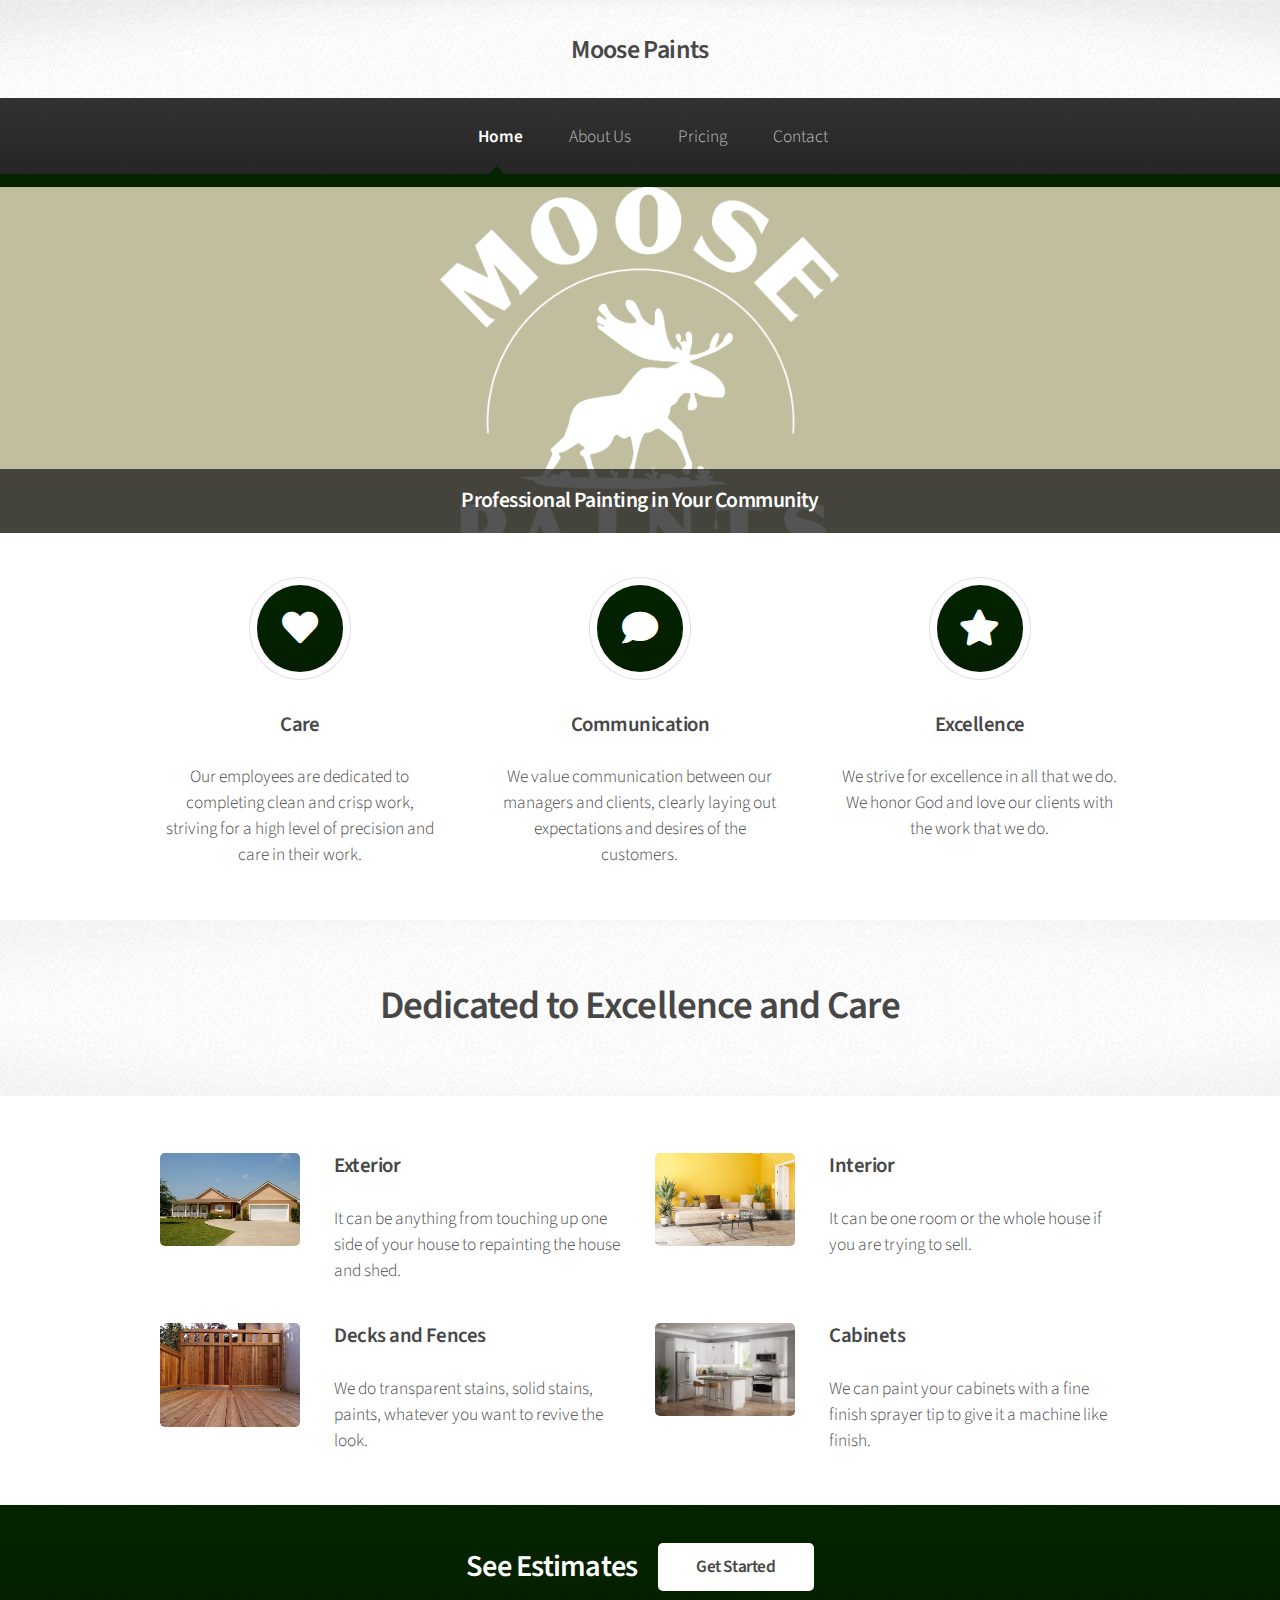
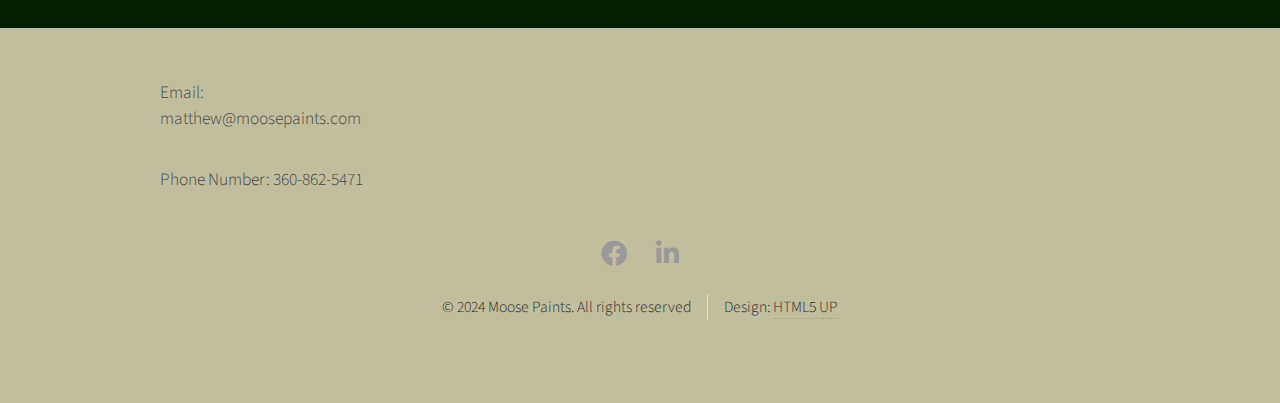
==== index.html @ 98cf175b "Add files via upload" ====
<!DOCTYPE HTML>
<!--
	Arcana by HTML5 UP
	html5up.net | @ajlkn
	Free for personal and commercial use under the CCA 3.0 license (html5up.net/license)
-->
<html>
	<head>
		<title>Moose Paints</title>
		<meta charset="utf-8" />
		<meta name="viewport" content="width=device-width, initial-scale=1, user-scalable=no" />
		<link rel="stylesheet" href="assets/css/main.css" />
	</head>
	<body class="is-preload">
		<div id="page-wrapper">

			<!-- Header -->
				<div id="header">

					<!-- Logo -->
						<h1><a href="index.html" id="logo">Moose Paints</a></h1>

					<!-- Nav -->
						<nav id="nav">
							<ul>
								<li class="current"><a href="index.html">Home</a></li>
								<li><a href="About%20Us.html">About Us</a></li>
								<li>
                                    <a href="Pricing.html">Pricing</a>
                                    <ul>
                                        <li><a href="Exterior.html">Exterior</a></li>
                                        <li><a href="Interior.html">Interior</a></li>
                                        <li><a href="Decks%20and%20Fences.html">Decks and Fences</a></li>
                                        <li><a href="Pressure%20Washing.html">Pressure Washing</a></li>
                                    </ul>
                                </li>
                                <li><a href="Contact.html">Contact</a></li>
							</ul>
						</nav>

				</div>

			<!-- Banner -->
				<section id="banner">
					<header>
						<h2>Professional Painting in Your Community</h2>
					</header>
				</section>

			<!-- Highlights -->
				<section class="wrapper style1">
					<div class="container">
						<div class="row gtr-200">
							<section class="col-4 col-12-narrower">
								<div class="box highlight">
									<i class="icon solid major fa-heart"></i>
									<h3>Care</h3>
									<p>Our employees are dedicated to completing clean and crisp work, striving for a high level of precision and care in their work.</p>
								</div>
							</section>
							<section class="col-4 col-12-narrower">
								<div class="box highlight">
									<i class="icon solid major fa-comment"></i>
									<h3>Communication</h3>
									<p>We value communication between our managers and clients, clearly laying out expectations and desires of the customers.</p>
								</div>
							</section>
							<section class="col-4 col-12-narrower">
								<div class="box highlight">
									<i class="icon solid major fa-star"></i>
									<h3>Excellence</h3>
									<p>We strive for excellence in all that we do. We honor God and love our clients with the work that we do.</p>
								</div>
							</section>
						</div>
					</div>
				</section>

			<!-- Gigantic Heading -->
				<section class="wrapper style2">
					<div class="container">
						<header class="major">
							<h2>Dedicated to Excellence and Care</h2>
						</header>
					</div>
				</section>

			<!-- Posts -->
				<section class="wrapper style1">
					<div class="container">
						<div class="row">
							<section class="col-6 col-12-narrower">
								<div class="box post">
									<a class="image left"><img src="images/pic01.jpeg" alt="" /></a>
									<div class="inner">
										<h3>Exterior</h3>
										<p>It can be anything from touching up one side of your house to repainting the house and shed.</p>
									</div>
								</div>
							</section>
							<section class="col-6 col-12-narrower">
								<div class="box post">
									<a class="image left"><img src="images/pic02.jpeg" alt="" /></a>
									<div class="inner">
										<h3>Interior</h3>
										<p>It can be one room or the whole house if you are trying to sell.</p>
									</div>
								</div>
							</section>
						</div>
						<div class="row">
							<section class="col-6 col-12-narrower">
								<div class="box post">
									<a class="image left"><img src="images/pic03.jpeg" alt="" /></a>
									<div class="inner">
										<h3>Decks and Fences</h3>
										<p>We do transparent stains, solid stains, paints, whatever you want to revive the look.</p>
									</div>
								</div>
							</section>
							<section class="col-6 col-12-narrower">
								<div class="box post">
									<a class="image left"><img src="images/pic04.jpeg" alt="" /></a>
									<div class="inner">
										<h3>Cabinets</h3>
										<p>We can paint your cabinets with a fine finish sprayer tip to give it a machine like finish.</p>
									</div>
								</div>
							</section>
						</div>
					</div>
				</section>

			<!-- CTA -->
				<section id="cta" class="wrapper style3">
					<div class="container">
						<header>
							<h2>See Estimates</h2>
							<a href="Pricing.html" class="button">Get Started</a>
						</header>
					</div>
				</section>

			<!-- Footer -->
            <div id="footer">
                <div class="container">
                    <div class="row">
                        <section class="col-3 col-6-narrower col-12-mobilep">
                            <p>Email: matthew@moosepaints.com</p>
                            <p>Phone Number: 360-862-5471</p>
                        </section>
                    </div>
                </div>
					<!-- Icons -->
						<ul class="icons">
							<li><a href="https://www.facebook.com/profile.php?id=61568749348763" class="icon brands fa-facebook"><span class="label">GitHub</span></a></li>
							<li><a href="https://www.linkedin.com/company/moose-paints/about/" class="icon brands fa-linkedin-in"><span class="label">LinkedIn</span></a></li>
						</ul>

					<!-- Copyright -->
						<div class="copyright">
							<ul class="menu">
								<li>&copy; 2024 Moose Paints. All rights reserved</li><li>Design: <a href="http://html5up.net">HTML5 UP</a></li>
							</ul>
						</div>

            </div>

		</div>

		<!-- Scripts -->
			<script src="assets/js/jquery.min.js"></script>
			<script src="assets/js/jquery.dropotron.min.js"></script>
			<script src="assets/js/browser.min.js"></script>
			<script src="assets/js/breakpoints.min.js"></script>
			<script src="assets/js/util.js"></script>
			<script src="assets/js/main.js"></script>

	</body>
</html>
---- assets/css/main.css ----
@import url("fontawesome-all.min.css");
@import url("https://fonts.googleapis.com/css?family=Source+Sans+Pro:300,300italic,600,600italic");

/*
	Arcana by HTML5 UP
	html5up.net | @ajlkn
	Free for personal and commercial use under the CCA 3.0 license (html5up.net/license)
*/

html, body, div, span, applet, object,
iframe, h1, h2, h3, h4, h5, h6, p, blockquote,
pre, a, abbr, acronym, address, big, cite,
code, del, dfn, em, img, ins, kbd, q, s, samp,
small, strike, strong, sub, sup, tt, var, b,
u, i, center, dl, dt, dd, ol, ul, li, fieldset,
form, label, legend, table, caption, tbody,
tfoot, thead, tr, th, td, article, aside,
canvas, details, embed, figure, figcaption,
footer, header, hgroup, menu, nav, output, ruby,
section, summary, time, mark, audio, video {
	margin: 0;
	padding: 0;
	border: 0;
	font-size: 100%;
	font: inherit;
	vertical-align: baseline;}

article, aside, details, figcaption, figure,
footer, header, hgroup, menu, nav, section {
	display: block;}

body {
	line-height: 1;
}

ol, ul {
	list-style: none;
}

blockquote, q {
	quotes: none;
}

	blockquote:before, blockquote:after, q:before, q:after {
		content: '';
		content: none;
	}

table {
	border-collapse: collapse;
	border-spacing: 0;
}

body {
	-webkit-text-size-adjust: none;
}

mark {
	background-color: transparent;
	color: inherit;
}

input::-moz-focus-inner {
	border: 0;
	padding: 0;
}

input, select, textarea {
	-moz-appearance: none;
	-webkit-appearance: none;
	-ms-appearance: none;
	appearance: none;
}

/* Basic */

	html {
		box-sizing: border-box;
	}

	*, *:before, *:after {
		box-sizing: inherit;
	}

	body {
		background: #c0be9e;
	}

		body.is-preload *, body.is-preload *:before, body.is-preload *:after {
			-moz-animation: none !important;
			-webkit-animation: none !important;
			-ms-animation: none !important;
			animation: none !important;
			-moz-transition: none !important;
			-webkit-transition: none !important;
			-ms-transition: none !important;
			transition: none !important;
		}

	body, input, select, textarea {
		color: #474747;
		font-family: 'Source Sans Pro', sans-serif;
		font-size: 16pt;
		font-weight: 300;
		line-height: 1.65em;
	}

	a {
		-moz-transition: color 0.2s ease-in-out, border-color 0.2s ease-in-out, opacity 0.2s ease-in-out;
		-webkit-transition: color 0.2s ease-in-out, border-color 0.2s ease-in-out, opacity 0.2s ease-in-out;
		-ms-transition: color 0.2s ease-in-out, border-color 0.2s ease-in-out, opacity 0.2s ease-in-out;
		transition: color 0.2s ease-in-out, border-color 0.2s ease-in-out, opacity 0.2s ease-in-out;
		color: #042400;
		text-decoration: none;
		border-bottom: dotted 1px;
	}

		a:hover {
			color: #042400;
			border-bottom-color: transparent;
		}

	strong, b {
		font-weight: 600;
	}

	em, i {
		font-style: italic;
	}

	p, ul, ol, dl, table, blockquote {
		margin: 0 0 2em 0;
	}

	h1, h2, h3, h4, h5, h6 {
		color: inherit;
		font-weight: 600;
		line-height: 1.75em;
		margin-bottom: 1em;
	}

		h1 a, h2 a, h3 a, h4 a, h5 a, h6 a {
			color: inherit;
			text-decoration: none;
		}

		h1 em, h2 em, h3 em, h4 em, h5 em, h6 em {
			font-style: normal;
			font-weight: 300;
		}

	h2 {
		font-size: 1.75em;
		letter-spacing: -0.025em;
	}

	h3 {
		font-size: 1.2em;
		letter-spacing: -0.025em;
	}

	sub {
		font-size: 0.8em;
		position: relative;
		top: 0.5em;
	}

	sup {
		font-size: 0.8em;
		position: relative;
		top: -0.5em;
	}

	hr {
		border-top: solid 1px #e0e0e0;
		border: 0;
		margin-bottom: 1.5em;
	}

	blockquote {
		border-left: solid 0.5em #e0e0e0;
		font-style: italic;
		padding: 1em 0 1em 2em;
	}

/* Container */

	.container {
		margin: 0 auto;
		max-width: 100%;
		width: 1400px;
	}

		@media screen and (max-width: 1680px) {

			.container {
				width: 1200px;
			}

		}

		@media screen and (max-width: 1280px) {

			.container {
				width: 960px;
			}

		}

		@media screen and (max-width: 980px) {

			.container {
				width: 95%;
			}

		}

		@media screen and (max-width: 840px) {

			.container {
				width: 95%;
			}

		}

		@media screen and (max-width: 736px) {

			.container {
				width: 90%;
			}

		}

		@media screen and (max-width: 480px) {

			.container {
				width: 100%;
			}

		}

/* Row */

	.row {
		display: flex;
		flex-wrap: wrap;
		box-sizing: border-box;
		align-items: stretch;
	}

		.row > * {
			box-sizing: border-box;
		}

		.row.gtr-uniform > * > :last-child {
			margin-bottom: 0;
		}

		.row.aln-left {
			justify-content: flex-start;
		}

		.row.aln-center {
			justify-content: center;
		}

		.row.aln-right {
			justify-content: flex-end;
		}

		.row.aln-top {
			align-items: flex-start;
		}

		.row.aln-middle {
			align-items: center;
		}

		.row.aln-bottom {
			align-items: flex-end;
		}

		.row > .imp {
			order: -1;
		}

		.row > .col-1 {
			width: 8.33333%;
		}

		.row > .off-1 {
			margin-left: 8.33333%;
		}

		.row > .col-2 {
			width: 16.66667%;
		}

		.row > .off-2 {
			margin-left: 16.66667%;
		}

		.row > .col-3 {
			width: 25%;
		}

		.row > .off-3 {
			margin-left: 25%;
		}

		.row > .col-4 {
			width: 33.33333%;
		}

		.row > .off-4 {
			margin-left: 33.33333%;
		}

		.row > .col-5 {
			width: 41.66667%;
		}

		.row > .off-5 {
			margin-left: 41.66667%;
		}

		.row > .col-6 {
			width: 50%;
		}

		.row > .off-6 {
			margin-left: 50%;
		}

		.row > .col-7 {
			width: 58.33333%;
		}

		.row > .off-7 {
			margin-left: 58.33333%;
		}

		.row > .col-8 {
			width: 66.66667%;
		}

		.row > .off-8 {
			margin-left: 66.66667%;
		}

		.row > .col-9 {
			width: 75%;
		}

		.row > .off-9 {
			margin-left: 75%;
		}

		.row > .col-10 {
			width: 83.33333%;
		}

		.row > .off-10 {
			margin-left: 83.33333%;
		}

		.row > .col-11 {
			width: 91.66667%;
		}

		.row > .off-11 {
			margin-left: 91.66667%;
		}

		.row > .col-12 {
			width: 100%;
		}

		.row > .off-12 {
			margin-left: 100%;
		}

		.row.gtr-0 {
			margin-top: 0px;
			margin-left: 0px;
		}

			.row.gtr-0 > * {
				padding: 0px 0 0 0px;
			}

			.row.gtr-0.gtr-uniform {
				margin-top: 0px;
			}

				.row.gtr-0.gtr-uniform > * {
					padding-top: 0px;
				}

		.row.gtr-25 {
			margin-top: -12.5px;
			margin-left: -12.5px;
		}

			.row.gtr-25 > * {
				padding: 12.5px 0 0 12.5px;
			}

			.row.gtr-25.gtr-uniform {
				margin-top: -12.5px;
			}

				.row.gtr-25.gtr-uniform > * {
					padding-top: 12.5px;
				}

		.row.gtr-50 {
			margin-top: -25px;
			margin-left: -25px;
		}

			.row.gtr-50 > * {
				padding: 25px 0 0 25px;
			}

			.row.gtr-50.gtr-uniform {
				margin-top: -25px;
			}

				.row.gtr-50.gtr-uniform > * {
					padding-top: 25px;
				}

		.row {
			margin-top: -50px;
			margin-left: -50px;
		}

			.row > * {
				padding: 50px 0 0 50px;
			}

			.row.gtr-uniform {
				margin-top: -50px;
			}

				.row.gtr-uniform > * {
					padding-top: 50px;
				}

		.row.gtr-150 {
			margin-top: -75px;
			margin-left: -75px;
		}

			.row.gtr-150 > * {
				padding: 75px 0 0 75px;
			}

			.row.gtr-150.gtr-uniform {
				margin-top: -75px;
			}

				.row.gtr-150.gtr-uniform > * {
					padding-top: 75px;
				}

		.row.gtr-200 {
			margin-top: -100px;
			margin-left: -100px;
		}

			.row.gtr-200 > * {
				padding: 100px 0 0 100px;
			}

			.row.gtr-200.gtr-uniform {
				margin-top: -100px;
			}

				.row.gtr-200.gtr-uniform > * {
					padding-top: 100px;
				}

		@media screen and (max-width: 1680px) {

			.row {
				display: flex;
				flex-wrap: wrap;
				box-sizing: border-box;
				align-items: stretch;
			}

				.row > * {
					box-sizing: border-box;
				}

				.row.gtr-uniform > * > :last-child {
					margin-bottom: 0;
				}

				.row.aln-left {
					justify-content: flex-start;
				}

				.row.aln-center {
					justify-content: center;
				}

				.row.aln-right {
					justify-content: flex-end;
				}

				.row.aln-top {
					align-items: flex-start;
				}

				.row.aln-middle {
					align-items: center;
				}

				.row.aln-bottom {
					align-items: flex-end;
				}

				.row > .imp-wide {
					order: -1;
				}

				.row > .col-1-wide {
					width: 8.33333%;
				}

				.row > .off-1-wide {
					margin-left: 8.33333%;
				}

				.row > .col-2-wide {
					width: 16.66667%;
				}

				.row > .off-2-wide {
					margin-left: 16.66667%;
				}

				.row > .col-3-wide {
					width: 25%;
				}

				.row > .off-3-wide {
					margin-left: 25%;
				}

				.row > .col-4-wide {
					width: 33.33333%;
				}

				.row > .off-4-wide {
					margin-left: 33.33333%;
				}

				.row > .col-5-wide {
					width: 41.66667%;
				}

				.row > .off-5-wide {
					margin-left: 41.66667%;
				}

				.row > .col-6-wide {
					width: 50%;
				}

				.row > .off-6-wide {
					margin-left: 50%;
				}

				.row > .col-7-wide {
					width: 58.33333%;
				}

				.row > .off-7-wide {
					margin-left: 58.33333%;
				}

				.row > .col-8-wide {
					width: 66.66667%;
				}

				.row > .off-8-wide {
					margin-left: 66.66667%;
				}

				.row > .col-9-wide {
					width: 75%;
				}

				.row > .off-9-wide {
					margin-left: 75%;
				}

				.row > .col-10-wide {
					width: 83.33333%;
				}

				.row > .off-10-wide {
					margin-left: 83.33333%;
				}

				.row > .col-11-wide {
					width: 91.66667%;
				}

				.row > .off-11-wide {
					margin-left: 91.66667%;
				}

				.row > .col-12-wide {
					width: 100%;
				}

				.row > .off-12-wide {
					margin-left: 100%;
				}

				.row.gtr-0 {
					margin-top: 0px;
					margin-left: 0px;
				}

					.row.gtr-0 > * {
						padding: 0px 0 0 0px;
					}

					.row.gtr-0.gtr-uniform {
						margin-top: 0px;
					}

						.row.gtr-0.gtr-uniform > * {
							padding-top: 0px;
						}

				.row.gtr-25 {
					margin-top: -10px;
					margin-left: -10px;
				}

					.row.gtr-25 > * {
						padding: 10px 0 0 10px;
					}

					.row.gtr-25.gtr-uniform {
						margin-top: -10px;
					}

						.row.gtr-25.gtr-uniform > * {
							padding-top: 10px;
						}

				.row.gtr-50 {
					margin-top: -20px;
					margin-left: -20px;
				}

					.row.gtr-50 > * {
						padding: 20px 0 0 20px;
					}

					.row.gtr-50.gtr-uniform {
						margin-top: -20px;
					}

						.row.gtr-50.gtr-uniform > * {
							padding-top: 20px;
						}

				.row {
					margin-top: -40px;
					margin-left: -40px;
				}

					.row > * {
						padding: 40px 0 0 40px;
					}

					.row.gtr-uniform {
						margin-top: -40px;
					}

						.row.gtr-uniform > * {
							padding-top: 40px;
						}

				.row.gtr-150 {
					margin-top: -60px;
					margin-left: -60px;
				}

					.row.gtr-150 > * {
						padding: 60px 0 0 60px;
					}

					.row.gtr-150.gtr-uniform {
						margin-top: -60px;
					}

						.row.gtr-150.gtr-uniform > * {
							padding-top: 60px;
						}

				.row.gtr-200 {
					margin-top: -80px;
					margin-left: -80px;
				}

					.row.gtr-200 > * {
						padding: 80px 0 0 80px;
					}

					.row.gtr-200.gtr-uniform {
						margin-top: -80px;
					}

						.row.gtr-200.gtr-uniform > * {
							padding-top: 80px;
						}

		}

		@media screen and (max-width: 1280px) {

			.row {
				display: flex;
				flex-wrap: wrap;
				box-sizing: border-box;
				align-items: stretch;
			}

				.row > * {
					box-sizing: border-box;
				}

				.row.gtr-uniform > * > :last-child {
					margin-bottom: 0;
				}

				.row.aln-left {
					justify-content: flex-start;
				}

				.row.aln-center {
					justify-content: center;
				}

				.row.aln-right {
					justify-content: flex-end;
				}

				.row.aln-top {
					align-items: flex-start;
				}

				.row.aln-middle {
					align-items: center;
				}

				.row.aln-bottom {
					align-items: flex-end;
				}

				.row > .imp-normal {
					order: -1;
				}

				.row > .col-1-normal {
					width: 8.33333%;
				}

				.row > .off-1-normal {
					margin-left: 8.33333%;
				}

				.row > .col-2-normal {
					width: 16.66667%;
				}

				.row > .off-2-normal {
					margin-left: 16.66667%;
				}

				.row > .col-3-normal {
					width: 25%;
				}

				.row > .off-3-normal {
					margin-left: 25%;
				}

				.row > .col-4-normal {
					width: 33.33333%;
				}

				.row > .off-4-normal {
					margin-left: 33.33333%;
				}

				.row > .col-5-normal {
					width: 41.66667%;
				}

				.row > .off-5-normal {
					margin-left: 41.66667%;
				}

				.row > .col-6-normal {
					width: 50%;
				}

				.row > .off-6-normal {
					margin-left: 50%;
				}

				.row > .col-7-normal {
					width: 58.33333%;
				}

				.row > .off-7-normal {
					margin-left: 58.33333%;
				}

				.row > .col-8-normal {
					width: 66.66667%;
				}

				.row > .off-8-normal {
					margin-left: 66.66667%;
				}

				.row > .col-9-normal {
					width: 75%;
				}

				.row > .off-9-normal {
					margin-left: 75%;
				}

				.row > .col-10-normal {
					width: 83.33333%;
				}

				.row > .off-10-normal {
					margin-left: 83.33333%;
				}

				.row > .col-11-normal {
					width: 91.66667%;
				}

				.row > .off-11-normal {
					margin-left: 91.66667%;
				}

				.row > .col-12-normal {
					width: 100%;
				}

				.row > .off-12-normal {
					margin-left: 100%;
				}

				.row.gtr-0 {
					margin-top: 0px;
					margin-left: 0px;
				}

					.row.gtr-0 > * {
						padding: 0px 0 0 0px;
					}

					.row.gtr-0.gtr-uniform {
						margin-top: 0px;
					}

						.row.gtr-0.gtr-uniform > * {
							padding-top: 0px;
						}

				.row.gtr-25 {
					margin-top: -7.5px;
					margin-left: -7.5px;
				}

					.row.gtr-25 > * {
						padding: 7.5px 0 0 7.5px;
					}

					.row.gtr-25.gtr-uniform {
						margin-top: -7.5px;
					}

						.row.gtr-25.gtr-uniform > * {
							padding-top: 7.5px;
						}

				.row.gtr-50 {
					margin-top: -15px;
					margin-left: -15px;
				}

					.row.gtr-50 > * {
						padding: 15px 0 0 15px;
					}

					.row.gtr-50.gtr-uniform {
						margin-top: -15px;
					}

						.row.gtr-50.gtr-uniform > * {
							padding-top: 15px;
						}

				.row {
					margin-top: -30px;
					margin-left: -30px;
				}

					.row > * {
						padding: 30px 0 0 30px;
					}

					.row.gtr-uniform {
						margin-top: -30px;
					}

						.row.gtr-uniform > * {
							padding-top: 30px;
						}

				.row.gtr-150 {
					margin-top: -45px;
					margin-left: -45px;
				}

					.row.gtr-150 > * {
						padding: 45px 0 0 45px;
					}

					.row.gtr-150.gtr-uniform {
						margin-top: -45px;
					}

						.row.gtr-150.gtr-uniform > * {
							padding-top: 45px;
						}

				.row.gtr-200 {
					margin-top: -60px;
					margin-left: -60px;
				}

					.row.gtr-200 > * {
						padding: 60px 0 0 60px;
					}

					.row.gtr-200.gtr-uniform {
						margin-top: -60px;
					}

						.row.gtr-200.gtr-uniform > * {
							padding-top: 60px;
						}

		}

		@media screen and (max-width: 980px) {

			.row {
				display: flex;
				flex-wrap: wrap;
				box-sizing: border-box;
				align-items: stretch;
			}

				.row > * {
					box-sizing: border-box;
				}

				.row.gtr-uniform > * > :last-child {
					margin-bottom: 0;
				}

				.row.aln-left {
					justify-content: flex-start;
				}

				.row.aln-center {
					justify-content: center;
				}

				.row.aln-right {
					justify-content: flex-end;
				}

				.row.aln-top {
					align-items: flex-start;
				}

				.row.aln-middle {
					align-items: center;
				}

				.row.aln-bottom {
					align-items: flex-end;
				}

				.row > .imp-narrow {
					order: -1;
				}

				.row > .col-1-narrow {
					width: 8.33333%;
				}

				.row > .off-1-narrow {
					margin-left: 8.33333%;
				}

				.row > .col-2-narrow {
					width: 16.66667%;
				}

				.row > .off-2-narrow {
					margin-left: 16.66667%;
				}

				.row > .col-3-narrow {
					width: 25%;
				}

				.row > .off-3-narrow {
					margin-left: 25%;
				}

				.row > .col-4-narrow {
					width: 33.33333%;
				}

				.row > .off-4-narrow {
					margin-left: 33.33333%;
				}

				.row > .col-5-narrow {
					width: 41.66667%;
				}

				.row > .off-5-narrow {
					margin-left: 41.66667%;
				}

				.row > .col-6-narrow {
					width: 50%;
				}

				.row > .off-6-narrow {
					margin-left: 50%;
				}

				.row > .col-7-narrow {
					width: 58.33333%;
				}

				.row > .off-7-narrow {
					margin-left: 58.33333%;
				}

				.row > .col-8-narrow {
					width: 66.66667%;
				}

				.row > .off-8-narrow {
					margin-left: 66.66667%;
				}

				.row > .col-9-narrow {
					width: 75%;
				}

				.row > .off-9-narrow {
					margin-left: 75%;
				}

				.row > .col-10-narrow {
					width: 83.33333%;
				}

				.row > .off-10-narrow {
					margin-left: 83.33333%;
				}

				.row > .col-11-narrow {
					width: 91.66667%;
				}

				.row > .off-11-narrow {
					margin-left: 91.66667%;
				}

				.row > .col-12-narrow {
					width: 100%;
				}

				.row > .off-12-narrow {
					margin-left: 100%;
				}

				.row.gtr-0 {
					margin-top: 0px;
					margin-left: 0px;
				}

					.row.gtr-0 > * {
						padding: 0px 0 0 0px;
					}

					.row.gtr-0.gtr-uniform {
						margin-top: 0px;
					}

						.row.gtr-0.gtr-uniform > * {
							padding-top: 0px;
						}

				.row.gtr-25 {
					margin-top: -7.5px;
					margin-left: -7.5px;
				}

					.row.gtr-25 > * {
						padding: 7.5px 0 0 7.5px;
					}

					.row.gtr-25.gtr-uniform {
						margin-top: -7.5px;
					}

						.row.gtr-25.gtr-uniform > * {
							padding-top: 7.5px;
						}

				.row.gtr-50 {
					margin-top: -15px;
					margin-left: -15px;
				}

					.row.gtr-50 > * {
						padding: 15px 0 0 15px;
					}

					.row.gtr-50.gtr-uniform {
						margin-top: -15px;
					}

						.row.gtr-50.gtr-uniform > * {
							padding-top: 15px;
						}

				.row {
					margin-top: -30px;
					margin-left: -30px;
				}

					.row > * {
						padding: 30px 0 0 30px;
					}

					.row.gtr-uniform {
						margin-top: -30px;
					}

						.row.gtr-uniform > * {
							padding-top: 30px;
						}

				.row.gtr-150 {
					margin-top: -45px;
					margin-left: -45px;
				}

					.row.gtr-150 > * {
						padding: 45px 0 0 45px;
					}

					.row.gtr-150.gtr-uniform {
						margin-top: -45px;
					}

						.row.gtr-150.gtr-uniform > * {
							padding-top: 45px;
						}

				.row.gtr-200 {
					margin-top: -60px;
					margin-left: -60px;
				}

					.row.gtr-200 > * {
						padding: 60px 0 0 60px;
					}

					.row.gtr-200.gtr-uniform {
						margin-top: -60px;
					}

						.row.gtr-200.gtr-uniform > * {
							padding-top: 60px;
						}

		}

		@media screen and (max-width: 840px) {

			.row {
				display: flex;
				flex-wrap: wrap;
				box-sizing: border-box;
				align-items: stretch;
			}

				.row > * {
					box-sizing: border-box;
				}

				.row.gtr-uniform > * > :last-child {
					margin-bottom: 0;
				}

				.row.aln-left {
					justify-content: flex-start;
				}

				.row.aln-center {
					justify-content: center;
				}

				.row.aln-right {
					justify-content: flex-end;
				}

				.row.aln-top {
					align-items: flex-start;
				}

				.row.aln-middle {
					align-items: center;
				}

				.row.aln-bottom {
					align-items: flex-end;
				}

				.row > .imp-narrower {
					order: -1;
				}

				.row > .col-1-narrower {
					width: 8.33333%;
				}

				.row > .off-1-narrower {
					margin-left: 8.33333%;
				}

				.row > .col-2-narrower {
					width: 16.66667%;
				}

				.row > .off-2-narrower {
					margin-left: 16.66667%;
				}

				.row > .col-3-narrower {
					width: 25%;
				}

				.row > .off-3-narrower {
					margin-left: 25%;
				}

				.row > .col-4-narrower {
					width: 33.33333%;
				}

				.row > .off-4-narrower {
					margin-left: 33.33333%;
				}

				.row > .col-5-narrower {
					width: 41.66667%;
				}

				.row > .off-5-narrower {
					margin-left: 41.66667%;
				}

				.row > .col-6-narrower {
					width: 50%;
				}

				.row > .off-6-narrower {
					margin-left: 50%;
				}

				.row > .col-7-narrower {
					width: 58.33333%;
				}

				.row > .off-7-narrower {
					margin-left: 58.33333%;
				}

				.row > .col-8-narrower {
					width: 66.66667%;
				}

				.row > .off-8-narrower {
					margin-left: 66.66667%;
				}

				.row > .col-9-narrower {
					width: 75%;
				}

				.row > .off-9-narrower {
					margin-left: 75%;
				}

				.row > .col-10-narrower {
					width: 83.33333%;
				}

				.row > .off-10-narrower {
					margin-left: 83.33333%;
				}

				.row > .col-11-narrower {
					width: 91.66667%;
				}

				.row > .off-11-narrower {
					margin-left: 91.66667%;
				}

				.row > .col-12-narrower {
					width: 100%;
				}

				.row > .off-12-narrower {
					margin-left: 100%;
				}

				.row.gtr-0 {
					margin-top: 0px;
					margin-left: 0px;
				}

					.row.gtr-0 > * {
						padding: 0px 0 0 0px;
					}

					.row.gtr-0.gtr-uniform {
						margin-top: 0px;
					}

						.row.gtr-0.gtr-uniform > * {
							padding-top: 0px;
						}

				.row.gtr-25 {
					margin-top: -7.5px;
					margin-left: -7.5px;
				}

					.row.gtr-25 > * {
						padding: 7.5px 0 0 7.5px;
					}

					.row.gtr-25.gtr-uniform {
						margin-top: -7.5px;
					}

						.row.gtr-25.gtr-uniform > * {
							padding-top: 7.5px;
						}

				.row.gtr-50 {
					margin-top: -15px;
					margin-left: -15px;
				}

					.row.gtr-50 > * {
						padding: 15px 0 0 15px;
					}

					.row.gtr-50.gtr-uniform {
						margin-top: -15px;
					}

						.row.gtr-50.gtr-uniform > * {
							padding-top: 15px;
						}

				.row {
					margin-top: -30px;
					margin-left: -30px;
				}

					.row > * {
						padding: 30px 0 0 30px;
					}

					.row.gtr-uniform {
						margin-top: -30px;
					}

						.row.gtr-uniform > * {
							padding-top: 30px;
						}

				.row.gtr-150 {
					margin-top: -45px;
					margin-left: -45px;
				}

					.row.gtr-150 > * {
						padding: 45px 0 0 45px;
					}

					.row.gtr-150.gtr-uniform {
						margin-top: -45px;
					}

						.row.gtr-150.gtr-uniform > * {
							padding-top: 45px;
						}

				.row.gtr-200 {
					margin-top: -60px;
					margin-left: -60px;
				}

					.row.gtr-200 > * {
						padding: 60px 0 0 60px;
					}

					.row.gtr-200.gtr-uniform {
						margin-top: -60px;
					}

						.row.gtr-200.gtr-uniform > * {
							padding-top: 60px;
						}

		}

		@media screen and (max-width: 736px) {

			.row {
				display: flex;
				flex-wrap: wrap;
				box-sizing: border-box;
				align-items: stretch;
			}

				.row > * {
					box-sizing: border-box;
				}

				.row.gtr-uniform > * > :last-child {
					margin-bottom: 0;
				}

				.row.aln-left {
					justify-content: flex-start;
				}

				.row.aln-center {
					justify-content: center;
				}

				.row.aln-right {
					justify-content: flex-end;
				}

				.row.aln-top {
					align-items: flex-start;
				}

				.row.aln-middle {
					align-items: center;
				}

				.row.aln-bottom {
					align-items: flex-end;
				}

				.row > .imp-mobile {
					order: -1;
				}

				.row > .col-1-mobile {
					width: 8.33333%;
				}

				.row > .off-1-mobile {
					margin-left: 8.33333%;
				}

				.row > .col-2-mobile {
					width: 16.66667%;
				}

				.row > .off-2-mobile {
					margin-left: 16.66667%;
				}

				.row > .col-3-mobile {
					width: 25%;
				}

				.row > .off-3-mobile {
					margin-left: 25%;
				}

				.row > .col-4-mobile {
					width: 33.33333%;
				}

				.row > .off-4-mobile {
					margin-left: 33.33333%;
				}

				.row > .col-5-mobile {
					width: 41.66667%;
				}

				.row > .off-5-mobile {
					margin-left: 41.66667%;
				}

				.row > .col-6-mobile {
					width: 50%;
				}

				.row > .off-6-mobile {
					margin-left: 50%;
				}

				.row > .col-7-mobile {
					width: 58.33333%;
				}

				.row > .off-7-mobile {
					margin-left: 58.33333%;
				}

				.row > .col-8-mobile {
					width: 66.66667%;
				}

				.row > .off-8-mobile {
					margin-left: 66.66667%;
				}

				.row > .col-9-mobile {
					width: 75%;
				}

				.row > .off-9-mobile {
					margin-left: 75%;
				}

				.row > .col-10-mobile {
					width: 83.33333%;
				}

				.row > .off-10-mobile {
					margin-left: 83.33333%;
				}

				.row > .col-11-mobile {
					width: 91.66667%;
				}

				.row > .off-11-mobile {
					margin-left: 91.66667%;
				}

				.row > .col-12-mobile {
					width: 100%;
				}

				.row > .off-12-mobile {
					margin-left: 100%;
				}

				.row.gtr-0 {
					margin-top: 0px;
					margin-left: 0px;
				}

					.row.gtr-0 > * {
						padding: 0px 0 0 0px;
					}

					.row.gtr-0.gtr-uniform {
						margin-top: 0px;
					}

						.row.gtr-0.gtr-uniform > * {
							padding-top: 0px;
						}

				.row.gtr-25 {
					margin-top: -5px;
					margin-left: -5px;
				}

					.row.gtr-25 > * {
						padding: 5px 0 0 5px;
					}

					.row.gtr-25.gtr-uniform {
						margin-top: -5px;
					}

						.row.gtr-25.gtr-uniform > * {
							padding-top: 5px;
						}

				.row.gtr-50 {
					margin-top: -10px;
					margin-left: -10px;
				}

					.row.gtr-50 > * {
						padding: 10px 0 0 10px;
					}

					.row.gtr-50.gtr-uniform {
						margin-top: -10px;
					}

						.row.gtr-50.gtr-uniform > * {
							padding-top: 10px;
						}

				.row {
					margin-top: -20px;
					margin-left: -20px;
				}

					.row > * {
						padding: 20px 0 0 20px;
					}

					.row.gtr-uniform {
						margin-top: -20px;
					}

						.row.gtr-uniform > * {
							padding-top: 20px;
						}

				.row.gtr-150 {
					margin-top: -30px;
					margin-left: -30px;
				}

					.row.gtr-150 > * {
						padding: 30px 0 0 30px;
					}

					.row.gtr-150.gtr-uniform {
						margin-top: -30px;
					}

						.row.gtr-150.gtr-uniform > * {
							padding-top: 30px;
						}

				.row.gtr-200 {
					margin-top: -40px;
					margin-left: -40px;
				}

					.row.gtr-200 > * {
						padding: 40px 0 0 40px;
					}

					.row.gtr-200.gtr-uniform {
						margin-top: -40px;
					}

						.row.gtr-200.gtr-uniform > * {
							padding-top: 40px;
						}

		}

		@media screen and (max-width: 480px) {

			.row {
				display: flex;
				flex-wrap: wrap;
				box-sizing: border-box;
				align-items: stretch;
			}

				.row > * {
					box-sizing: border-box;
				}

				.row.gtr-uniform > * > :last-child {
					margin-bottom: 0;
				}

				.row.aln-left {
					justify-content: flex-start;
				}

				.row.aln-center {
					justify-content: center;
				}

				.row.aln-right {
					justify-content: flex-end;
				}

				.row.aln-top {
					align-items: flex-start;
				}

				.row.aln-middle {
					align-items: center;
				}

				.row.aln-bottom {
					align-items: flex-end;
				}

				.row > .imp-mobilep {
					order: -1;
				}

				.row > .col-1-mobilep {
					width: 8.33333%;
				}

				.row > .off-1-mobilep {
					margin-left: 8.33333%;
				}

				.row > .col-2-mobilep {
					width: 16.66667%;
				}

				.row > .off-2-mobilep {
					margin-left: 16.66667%;
				}

				.row > .col-3-mobilep {
					width: 25%;
				}

				.row > .off-3-mobilep {
					margin-left: 25%;
				}

				.row > .col-4-mobilep {
					width: 33.33333%;
				}

				.row > .off-4-mobilep {
					margin-left: 33.33333%;
				}

				.row > .col-5-mobilep {
					width: 41.66667%;
				}

				.row > .off-5-mobilep {
					margin-left: 41.66667%;
				}

				.row > .col-6-mobilep {
					width: 50%;
				}

				.row > .off-6-mobilep {
					margin-left: 50%;
				}

				.row > .col-7-mobilep {
					width: 58.33333%;
				}

				.row > .off-7-mobilep {
					margin-left: 58.33333%;
				}

				.row > .col-8-mobilep {
					width: 66.66667%;
				}

				.row > .off-8-mobilep {
					margin-left: 66.66667%;
				}

				.row > .col-9-mobilep {
					width: 75%;
				}

				.row > .off-9-mobilep {
					margin-left: 75%;
				}

				.row > .col-10-mobilep {
					width: 83.33333%;
				}

				.row > .off-10-mobilep {
					margin-left: 83.33333%;
				}

				.row > .col-11-mobilep {
					width: 91.66667%;
				}

				.row > .off-11-mobilep {
					margin-left: 91.66667%;
				}

				.row > .col-12-mobilep {
					width: 100%;
				}

				.row > .off-12-mobilep {
					margin-left: 100%;
				}

				.row.gtr-0 {
					margin-top: 0px;
					margin-left: 0px;
				}

					.row.gtr-0 > * {
						padding: 0px 0 0 0px;
					}

					.row.gtr-0.gtr-uniform {
						margin-top: 0px;
					}

						.row.gtr-0.gtr-uniform > * {
							padding-top: 0px;
						}

				.row.gtr-25 {
					margin-top: -5px;
					margin-left: -5px;
				}

					.row.gtr-25 > * {
						padding: 5px 0 0 5px;
					}

					.row.gtr-25.gtr-uniform {
						margin-top: -5px;
					}

						.row.gtr-25.gtr-uniform > * {
							padding-top: 5px;
						}

				.row.gtr-50 {
					margin-top: -10px;
					margin-left: -10px;
				}

					.row.gtr-50 > * {
						padding: 10px 0 0 10px;
					}

					.row.gtr-50.gtr-uniform {
						margin-top: -10px;
					}

						.row.gtr-50.gtr-uniform > * {
							padding-top: 10px;
						}

				.row {
					margin-top: -20px;
					margin-left: -20px;
				}

					.row > * {
						padding: 20px 0 0 20px;
					}

					.row.gtr-uniform {
						margin-top: -20px;
					}

						.row.gtr-uniform > * {
							padding-top: 20px;
						}

				.row.gtr-150 {
					margin-top: -30px;
					margin-left: -30px;
				}

					.row.gtr-150 > * {
						padding: 30px 0 0 30px;
					}

					.row.gtr-150.gtr-uniform {
						margin-top: -30px;
					}

						.row.gtr-150.gtr-uniform > * {
							padding-top: 30px;
						}

				.row.gtr-200 {
					margin-top: -40px;
					margin-left: -40px;
				}

					.row.gtr-200 > * {
						padding: 40px 0 0 40px;
					}

					.row.gtr-200.gtr-uniform {
						margin-top: -40px;
					}

						.row.gtr-200.gtr-uniform > * {
							padding-top: 40px;
						}

		}

/* Section/Article */

	section.special, article.special {
		text-align: center;
	}

	header p {
		color: #999;
		font-size: 1.25em;
		position: relative;
		margin-top: -1.25em;
		margin-bottom: 2.25em;
	}

	header.major {
		text-align: center;
		margin: 0 0 2em 0;
	}

		header.major h2 {
			font-size: 2.25em;
		}

		header.major p {
			position: relative;
			border-top: solid 1px #e0e0e0;
			padding: 1em 0 0 0;
			margin: 0;
			top: -1em;
			font-size: 1.5em;
			letter-spacing: -0.025em;
		}

	footer {
		margin: 0 0 3em 0;
	}

		footer > :last-child {
			margin-bottom: 0;
		}

		footer.major {
			padding-top: 3em;
		}

/* Form */

	input[type="text"],
	input[type="password"],
	input[type="email"],
	textarea {
		-moz-appearance: none;
		-webkit-appearance: none;
		-ms-appearance: none;
		appearance: none;
		-moz-transition: border-color 0.2s ease-in-out;
		-webkit-transition: border-color 0.2s ease-in-out;
		-ms-transition: border-color 0.2s ease-in-out;
		transition: border-color 0.2s ease-in-out;
		background: #fff;
		border: solid 1px #e0e0e0;
		border-radius: 5px;
		color: inherit;
		display: block;
		outline: 0;
		padding: 0.75em;
		text-decoration: none;
		width: 100%;
	}

		input[type="text"]:focus,
		input[type="password"]:focus,
		input[type="email"]:focus,
		textarea:focus {
			border-color: #042400;
		}

	input[type="text"],
	input[type="password"],
	input[type="email"] {
		line-height: 1em;
	}

	label {
		display: block;
		color: inherit;
		font-weight: 600;
		line-height: 1.75em;
		margin-bottom: 0.5em;
	}

	::-webkit-input-placeholder {
		color: #999;
		position: relative;
		top: 3px;
	}

	:-moz-placeholder {
		color: #999;
	}

	::-moz-placeholder {
		color: #999;
	}

	:-ms-input-placeholder {
		color: #999;
	}

/* Image */

	.image {
		border: 0;
		display: inline-block;
		position: relative;
		border-radius: 5px;
	}

		.image img {
			display: block;
			border-radius: 5px;
		}

		.image.left {
			display: block;
			float: left;
			margin: 0 2em 2em 0;
			position: relative;
			top: 0.25em;
		}

			.image.left img {
				display: block;
				width: 100%;
			}

		.image.fit {
			display: block;
		}

			.image.fit img {
				display: block;
				width: 100%;
			}

		.image.featured {
			display: block;
			margin: 0 0 2em 0;
		}

			.image.featured img {
				display: block;
				width: 200px;
			}

/* Icon */

	.icon {
		text-decoration: none;
		position: relative;
		text-decoration: none;
	}

		.icon:before {
			-moz-osx-font-smoothing: grayscale;
			-webkit-font-smoothing: antialiased;
			display: inline-block;
			font-style: normal;
			font-variant: normal;
			text-rendering: auto;
			line-height: 1;
			text-transform: none !important;
			font-family: 'Font Awesome 5 Free';
			font-weight: 400;
		}

		.icon > .label {
			display: none;
		}

		.icon:before {
			line-height: inherit;
		}

		.icon.solid:before {
			font-weight: 900;
		}

		.icon.brands:before {
			font-family: 'Font Awesome 5 Brands';
		}

		.icon.major {
			text-align: center;
			cursor: default;
			background-color: #042400;
			background-image: -moz-linear-gradient(top, rgba(0,0,0,0), rgba(0,0,0,0.15)), url("images/bg01.png");
			background-image: -webkit-linear-gradient(top, rgba(0,0,0,0), rgba(0,0,0,0.15)), url("images/bg01.png");
			background-image: -ms-linear-gradient(top, rgba(0,0,0,0), rgba(0,0,0,0.15)), url("images/bg01.png");
			background-image: linear-gradient(top, rgba(0,0,0,0), rgba(0,0,0,0.15)), url("images/bg01.png");
			color: #fff;
			border-radius: 100%;
			display: inline-block;
			width: 5em;
			height: 5em;
			line-height: 5em;
			box-shadow: 0 0 0 7px white, 0 0 0 8px #e0e0e0;
			margin: 0 0 2em 0;
		}

			.icon.major:before {
				font-size: 36px;
			}

/* Lists */

	ol {
		list-style: decimal;
		padding-left: 1.25em;
	}

		ol li {
			padding-left: 0.25em;
		}

	ul {
		list-style: disc;
		padding-left: 1em;
	}

		ul li {
			padding-left: 0.5em;
		}

/* Links */

	ul.links {
		list-style: none;
		padding-left: 0;
	}

		ul.links li {
			line-height: 2.5em;
			padding-left: 0;
		}

/* Icons */

	ul.icons {
		cursor: default;
		list-style: none;
		padding-left: 0;
	}

		ul.icons li {
			display: inline-block;
			line-height: 1em;
			padding-left: 1.5em;
		}

			ul.icons li:first-child {
				padding-left: 0;
			}

			ul.icons li a, ul.icons li span {
				font-size: 2em;
				border: 0;
			}

/* Menu */

	ul.menu {
		list-style: none;
		padding-left: 0;
	}

		ul.menu li {
			border-left: solid 1px #e0e0e0;
			display: inline-block;
			padding: 0 0 0 1em;
			margin: 0 0 0 1em;
		}

			ul.menu li:first-child {
				border-left: 0;
				margin-left: 0;
				padding-left: 0;
			}

/* Actions */

	ul.actions {
		display: -moz-flex;
		display: -webkit-flex;
		display: -ms-flex;
		display: flex;
		cursor: default;
		list-style: none;
		margin-left: -1em;
		padding-left: 0;
	}

		ul.actions li {
			padding: 0 0 0 1em;
			vertical-align: middle;
		}

		ul.actions.special {
			-moz-justify-content: center;
			-webkit-justify-content: center;
			-ms-justify-content: center;
			justify-content: center;
			width: 100%;
			margin-left: 0;
		}

			ul.actions.special li:first-child {
				padding-left: 0;
			}

		ul.actions.stacked {
			-moz-flex-direction: column;
			-webkit-flex-direction: column;
			-ms-flex-direction: column;
			flex-direction: column;
			margin-left: 0;
		}

			ul.actions.stacked li {
				padding: 1.25em 0 0 0;
			}

				ul.actions.stacked li:first-child {
					padding-top: 0;
				}

		ul.actions.fit {
			width: calc(100% + 1em);
		}

			ul.actions.fit li {
				-moz-flex-grow: 1;
				-webkit-flex-grow: 1;
				-ms-flex-grow: 1;
				flex-grow: 1;
				-moz-flex-shrink: 1;
				-webkit-flex-shrink: 1;
				-ms-flex-shrink: 1;
				flex-shrink: 1;
				width: 100%;
			}

				ul.actions.fit li > * {
					width: 100%;
				}

			ul.actions.fit.stacked {
				width: 100%;
			}

		@media screen and (max-width: 736px) {

			ul.actions:not(.fixed) {
				-moz-flex-direction: column;
				-webkit-flex-direction: column;
				-ms-flex-direction: column;
				flex-direction: column;
				margin-left: 0;
				width: 100% !important;
			}

				ul.actions:not(.fixed) li {
					-moz-flex-grow: 1;
					-webkit-flex-grow: 1;
					-ms-flex-grow: 1;
					flex-grow: 1;
					-moz-flex-shrink: 1;
					-webkit-flex-shrink: 1;
					-ms-flex-shrink: 1;
					flex-shrink: 1;
					padding: 1em 0 0 0;
					text-align: center;
					width: 100%;
				}

					ul.actions:not(.fixed) li > * {
						width: 100%;
					}

					ul.actions:not(.fixed) li:first-child {
						padding-top: 0;
					}

					ul.actions:not(.fixed) li input[type="submit"],
					ul.actions:not(.fixed) li input[type="reset"],
					ul.actions:not(.fixed) li input[type="button"],
					ul.actions:not(.fixed) li button,
					ul.actions:not(.fixed) li .button {
						width: 100%;
					}

						ul.actions:not(.fixed) li input[type="submit"].icon:before,
						ul.actions:not(.fixed) li input[type="reset"].icon:before,
						ul.actions:not(.fixed) li input[type="button"].icon:before,
						ul.actions:not(.fixed) li button.icon:before,
						ul.actions:not(.fixed) li .button.icon:before {
							margin-left: -0.5em;
						}

		}

/* Tables */

	table {
		width: 100%;
	}

		table.default {
			width: 100%;
		}

			table.default tbody tr {
				border-bottom: solid 1px #e0e0e0;
			}

			table.default td {
				padding: 0.5em 1em 0.5em 1em;
			}

			table.default th {
				font-weight: 600;
				padding: 0.5em 1em 0.5em 1em;
				text-align: left;
			}

			table.default thead {
				background-color: #555555;
				background-image: -moz-linear-gradient(top, rgba(0,0,0,0), rgba(0,0,0,0.15)), url("images/bg01.png");
				background-image: -webkit-linear-gradient(top, rgba(0,0,0,0), rgba(0,0,0,0.15)), url("images/bg01.png");
				background-image: -ms-linear-gradient(top, rgba(0,0,0,0), rgba(0,0,0,0.15)), url("images/bg01.png");
				background-image: linear-gradient(top, rgba(0,0,0,0), rgba(0,0,0,0.15)), url("images/bg01.png");
				color: #fff;
			}

/* Button */

	input[type="submit"],
	input[type="reset"],
	input[type="button"],
	button,
	.button {
		-moz-appearance: none;
		-webkit-appearance: none;
		-ms-appearance: none;
		appearance: none;
		-moz-transition: background-color 0.2s ease-in-out, color 0.2s ease-in-out, box-shadow 0.2s ease-in-out;
		-webkit-transition: background-color 0.2s ease-in-out, color 0.2s ease-in-out, box-shadow 0.2s ease-in-out;
		-ms-transition: background-color 0.2s ease-in-out, color 0.2s ease-in-out, box-shadow 0.2s ease-in-out;
		transition: background-color 0.2s ease-in-out, color 0.2s ease-in-out, box-shadow 0.2s ease-in-out;
		background-image: -moz-linear-gradient(top, rgba(0,0,0,0), rgba(0,0,0,0.15)), url("images/bg01.png");
		background-image: -webkit-linear-gradient(top, rgba(0,0,0,0), rgba(0,0,0,0.15)), url("images/bg01.png");
		background-image: -ms-linear-gradient(top, rgba(0,0,0,0), rgba(0,0,0,0.15)), url("images/bg01.png");
		background-image: linear-gradient(top, rgba(0,0,0,0), rgba(0,0,0,0.15)), url("images/bg01.png");
		background-color: #042400;
		border-radius: 5px;
		border: 0;
		color: #fff;
		cursor: pointer;
		display: inline-block;
		padding: 0 1.5em;
		line-height: 2.75em;
		min-width: 9em;
		text-align: center;
		text-decoration: none;
		font-weight: 600;
		letter-spacing: -0.025em;
	}

		input[type="submit"]:hover,
		input[type="reset"]:hover,
		input[type="button"]:hover,
		button:hover,
		.button:hover {
			background-color: #50c8fc;
			color: #fff !important;
		}

		input[type="submit"]:active,
		input[type="reset"]:active,
		input[type="button"]:active,
		button:active,
		.button:active {
			background-color: #1eb8fb;
			color: #fff;
		}

		input[type="submit"].alt,
		input[type="reset"].alt,
		input[type="button"].alt,
		button.alt,
		.button.alt {
			background-color: #555555;
			color: #fff;
		}

			input[type="submit"].alt:hover,
			input[type="reset"].alt:hover,
			input[type="button"].alt:hover,
			button.alt:hover,
			.button.alt:hover {
				background-color: #626262;
			}

			input[type="submit"].alt:active,
			input[type="reset"].alt:active,
			input[type="button"].alt:active,
			button.alt:active,
			.button.alt:active {
				background-color: #484848;
			}

		input[type="submit"].icon:before,
		input[type="reset"].icon:before,
		input[type="button"].icon:before,
		button.icon:before,
		.button.icon:before {
			margin-right: 0.5em;
		}

		input[type="submit"].fit,
		input[type="reset"].fit,
		input[type="button"].fit,
		button.fit,
		.button.fit {
			width: 100%;
		}

		input[type="submit"].small,
		input[type="reset"].small,
		input[type="button"].small,
		button.small,
		.button.small {
			font-size: 0.8em;
		}

/* Box */

	.box.highlight {
		text-align: center;
	}

	.box.post {
		position: relative;
		margin: 0 0 2em 0;
	}

		.box.post:after {
			content: '';
			display: block;
			clear: both;
		}

		.box.post .inner {
			margin-left: calc(30% + 2em);
		}

			.box.post .inner > :last-child {
				margin-bottom: 0;
			}

		.box.post .image {
			width: 30%;
			margin: 0;
		}

/* Header */

	#header {
		text-align: center;
		padding: 3em 0 0 0;
		background-color: #fff;
		background-image: url("images/bg02.png"), url("images/bg02.png"), url("images/bg01.png");
		background-position: top left,					top left,					top left;
		background-size: 100% 6em,					100% 6em,					auto;
		background-repeat: no-repeat,					no-repeat,					repeat;
	}

		#header h1 {
			padding: 0 0 2.75em 0;
			margin: 0;
		}

			#header h1 a {
				font-size: 1.5em;
				letter-spacing: -0.025em;
				border: 0;
			}

	#nav {
		cursor: default;
		background-color: #333;
		background-image: -moz-linear-gradient(top, rgba(0,0,0,0), rgba(0,0,0,0.3)), url("images/bg01.png");
		background-image: -webkit-linear-gradient(top, rgba(0,0,0,0), rgba(0,0,0,0.3)), url("images/bg01.png");
		background-image: -ms-linear-gradient(top, rgba(0,0,0,0), rgba(0,0,0,0.3)), url("images/bg01.png");
		background-image: linear-gradient(top, rgba(0,0,0,0), rgba(0,0,0,0.3)), url("images/bg01.png");
		padding: 0;
	}

		#nav:after {
			content: '';
			display: block;
			width: 100%;
			height: 0.75em;
			background-color: #042400;
			background-image: url("images/bg01.png");
		}

		#nav > ul {
			margin: 0;
		}

			#nav > ul > li {
				position: relative;
				display: inline-block;
				margin-left: 1em;
			}

				#nav > ul > li a {
					color: #c0c0c0;
					text-decoration: none;
					border: 0;
					display: block;
					padding: 1.5em 0.5em 1.35em 0.5em;
				}

				#nav > ul > li:first-child {
					margin-left: 0;
				}

				#nav > ul > li:hover a {
					color: #fff;
				}

				#nav > ul > li.current {
					font-weight: 600;
				}

					#nav > ul > li.current:before {
						-moz-transform: rotateZ(45deg);
						-webkit-transform: rotateZ(45deg);
						-ms-transform: rotateZ(45deg);
						transform: rotateZ(45deg);
						width: 0.75em;
						height: 0.75em;
						content: '';
						display: block;
						position: absolute;
						bottom: -0.5em;
						left: 50%;
						margin-left: -0.375em;
						background-color: #042400;
						background-image: url("images/bg01.png");
					}

					#nav > ul > li.current a {
						color: #fff;
					}

				#nav > ul > li.active a {
					color: #fff;
				}

				#nav > ul > li.active.current:before {
					opacity: 0;
				}

				#nav > ul > li > ul {
					display: none;
				}

/* Dropotron */

	.dropotron {
		background-image: -moz-linear-gradient(top, rgba(0,0,0,0.3), rgba(0,0,0,0)), url("images/bg01.png");
		background-image: -webkit-linear-gradient(top, rgba(0,0,0,0.3), rgba(0,0,0,0)), url("images/bg01.png");
		background-image: -ms-linear-gradient(top, rgba(0,0,0,0.3), rgba(0,0,0,0)), url("images/bg01.png");
		background-image: linear-gradient(top, rgba(0,0,0,0.3), rgba(0,0,0,0)), url("images/bg01.png");
		background-color: #333;
		border-radius: 5px;
		color: #fff;
		min-width: 10em;
		padding: 1em 0;
		text-align: center;
		box-shadow: 0 1em 1em 0 rgba(0, 0, 0, 0.5);
		list-style: none;
	}

		.dropotron > li {
			line-height: 2em;
			padding: 0 1.1em 0 1em;
		}

			.dropotron > li > a {
				color: #c0c0c0;
				text-decoration: none;
				border: 0;
			}

			.dropotron > li.active > a, .dropotron > li:hover > a {
				color: #fff;
			}

		.dropotron.level-0 {
			border-radius: 0 0 5px 5px;
			font-size: 0.9em;
			padding-top: 0;
			margin-top: -1px;
		}

/* Banner */

	#banner {
		background-image: url("../../images/logo white.png");
		background-repeat: no-repeat;
		background-position: center center;
		background-position-y: top;
		background-size: 400px;
		height: 28em;
		text-align: center;
		position:relative;
		
	}

		#banner header {
			position: absolute;
			bottom: 0em;
			left: 0;
			width: 100%;
			background: #212121;
			background: rgba(27, 27, 27, 0.75);
			color: #fff;
			padding: .75em 0;
		}

			#banner header h2 {
				display: inline-block;
				margin: 0;
				font-size: 1.25em;
				vertical-align: middle;
			}

				#banner header h2 em {
					opacity: 0.75;
				}

				#banner header h2 a {
					border-bottom-color: rgba(255, 255, 255, 0.5);
				}

					#banner header h2 a:hover {
						border-bottom-color: transparent;
					}

			#banner header .button {
				vertical-align: middle;
				margin-left: 1em;
			}

/* Wrapper */

	.wrapper {
		padding: 5em 0 3em 0;
	}

		.wrapper.style1 {
			background: #fff;
		}

		.wrapper.style2 {
			background-color: #fff;
			background-image: url("images/bg02.png"), url("images/bg03.png"), url("images/bg01.png");
			background-position: top left,						bottom left,					top left;
			background-size: 100% 6em,						100% 6em,						auto;
			background-repeat: no-repeat,						no-repeat,						repeat;
		}

		.wrapper.style3 {
			background-color: #042400;
			background-image: -moz-linear-gradient(top, rgba(0,0,0,0), rgba(0,0,0,0.15)), url("images/bg01.png");
			background-image: -webkit-linear-gradient(top, rgba(0,0,0,0), rgba(0,0,0,0.15)), url("images/bg01.png");
			background-image: -ms-linear-gradient(top, rgba(0,0,0,0), rgba(0,0,0,0.15)), url("images/bg01.png");
			background-image: linear-gradient(top, rgba(0,0,0,0), rgba(0,0,0,0.15)), url("images/bg01.png");
			color: #fff;
		}

			.wrapper.style3 .button {
				background: #fff;
				color: #474747;
			}

				.wrapper.style3 .button:hover {
					color: #042400 !important;
				}

/* CTA */

	#cta {
		text-align: center;
		padding: 3.5em 0;
	}

		#cta header h2 {
			display: inline-block;
			vertical-align: middle;
			margin: 0;
		}

		#cta header .button {
			vertical-align: middle;
			margin-left: 1em;
		}

/* Footer */

	#footer {
		padding: 4em 0 8em 0;
	}

		#footer a {
			color: inherit;
			border-bottom-color: rgba(71, 71, 71, 0.25);
		}

			#footer a:hover {
				color: #042400;
				border-bottom-color: transparent;
			}

		#footer .container {
			margin-bottom: 4em;
		}

		#footer .icons {
			text-align: center;
			margin: 0;
		}

			#footer .icons a {
				color: #999;
			}

				#footer .icons a:hover {
					color: #474747;
				}

		#footer .copyright {
			color:#2c2c2c;
			margin-top: 1.5em;
			text-align: center;
			font-size: 0.9em;
		}

/* Wide */

	@media screen and (max-width: 1680px) {

		/* Basic */

			body, input, select, textarea {
				font-size: 14pt;
				line-height: 1.5em;
			}

		/* Banner */

			#banner {
				height: 24em;
			}

	}

/* Normal */

	@media screen and (max-width: 1280px) {

		/* Basic */

			body, input, select, textarea {
				font-size: 13pt;
				line-height: 1.5em;
			}

		/* Lists */

			ol {
				padding-left: 1.25em;
			}

				ol li {
					padding-left: 0.25em;
				}

		/* Icons */

			ul.icons li a, ul.icons li span {
				font-size: 1.5em;
			}

		/* Header */

			#header {
				padding: 2em 0 0 0;
			}

				#header h1 {
					padding: 0 0 1.75em 0;
				}

		/* Banner */

			#banner {
				height: 20em;
			}

		/* Wrapper */

			.wrapper {
				padding: 3em 0 1em 0;
			}

		/* CTA */

			#cta {
				padding: 2em 0;
			}

		/* Footer */

			#footer {
				padding: 3em 0 3em 0;
			}

				#footer .container {
					margin-bottom: 1em;
				}

	}

/* Narrow */

	@media screen and (max-width: 980px) {

		/* Basic */

			body, input, select, textarea {
				font-size: 12pt;
				line-height: 1.5em;
			}

	}

/* Narrower */

	#navPanel, #titleBar {
		display: none;
	}

	@media screen and (max-width: 840px) {

		/* Basic */

			html, body {
				overflow-x: hidden;
			}

			body, input, select, textarea {
				font-size: 13pt;
			}

			h1, h2, h3, h4, h5, h6 {
				margin-bottom: 0.5em;
			}

			header p {
				margin-top: -0.75em;
			}

			header.major {
				text-align: center;
				margin: 0 0 2em 0;
			}

				header.major h2 {
					font-size: 1.75em;
				}

				header.major p {
					top: -0.25em;
					font-size: 1.25em;
				}

		/* Box */

			.box.highlight {
				text-align: left;
				position: relative;
				padding-left: 7em;
			}

				.box.highlight i {
					position: absolute;
					margin: 0;
					left: 0;
					top: 0.25em;
				}

			.box.post .inner {
				margin-left: calc(20% + 2em);
			}

			.box.post .image {
				width: 20%;
			}

		/* Header */

			#header {
				display: none;
			}

		/* Banner */

			#banner {
				height: 20em;
			}

				#banner header h2 {
					display: block;
				}

				#banner header .button {
					margin: 1em 0 0 0;
				}

		/* CTA */

			#cta {
				padding: 1.5em 0;
			}

				#cta header h2 {
					display: block;
				}

				#cta header .button {
					margin: 1em 0 0 0;
				}

		/* Footer */

			#footer {
				text-align: center;
			}

				#footer .container {
					margin-bottom: 4em;
				}

				#footer form .actions {
					-moz-justify-content: center;
					-webkit-justify-content: center;
					-ms-justify-content: center;
					justify-content: center;
					width: 100%;
					margin-left: 0;
				}

					#footer form .actions li:first-child {
						padding-left: 0;
					}

		/* Nav */

			#page-wrapper {
				-moz-backface-visibility: hidden;
				-webkit-backface-visibility: hidden;
				-ms-backface-visibility: hidden;
				backface-visibility: hidden;
				-moz-transition: -moz-transform 0.5s ease;
				-webkit-transition: -webkit-transform 0.5s ease;
				-ms-transition: -ms-transform 0.5s ease;
				transition: transform 0.5s ease;
				padding-bottom: 1px;
				padding-top: 44px;
			}

			#titleBar {
				-moz-backface-visibility: hidden;
				-webkit-backface-visibility: hidden;
				-ms-backface-visibility: hidden;
				backface-visibility: hidden;
				-moz-transition: -moz-transform 0.5s ease;
				-webkit-transition: -webkit-transform 0.5s ease;
				-ms-transition: -ms-transform 0.5s ease;
				transition: transform 0.5s ease;
				display: block;
				height: 44px;
				left: 0;
				position: fixed;
				top: 0;
				width: 100%;
				z-index: 10001;
				background-color: #333;
				background-image: -moz-linear-gradient(top, rgba(0,0,0,0), rgba(0,0,0,0.3)), url("images/bg01.png");
				background-image: -webkit-linear-gradient(top, rgba(0,0,0,0), rgba(0,0,0,0.3)), url("images/bg01.png");
				background-image: -ms-linear-gradient(top, rgba(0,0,0,0), rgba(0,0,0,0.3)), url("images/bg01.png");
				background-image: linear-gradient(top, rgba(0,0,0,0), rgba(0,0,0,0.3)), url("images/bg01.png");
				height: 44px;
				line-height: 44px;
				box-shadow: 0 4px 0 0 #042400;
			}

				#titleBar .title {
					display: block;
					position: relative;
					font-weight: 600;
					text-align: center;
					color: #fff;
					z-index: 1;
				}

					#titleBar .title em {
						font-style: normal;
						font-weight: 300;
					}

				#titleBar .toggle {
					text-decoration: none;
					border: 0;
					height: 60px;
					left: 0;
					position: absolute;
					top: 0;
					width: 80px;
					z-index: 2;
				}

					#titleBar .toggle:before {
						-moz-osx-font-smoothing: grayscale;
						-webkit-font-smoothing: antialiased;
						display: inline-block;
						font-style: normal;
						font-variant: normal;
						text-rendering: auto;
						line-height: 1;
						text-transform: none !important;
						font-family: 'Font Awesome 5 Free';
						font-weight: 900;
					}

					#titleBar .toggle:before {
						content: '\f0c9';
						display: block;
						height: 44px;
						line-height: inherit;
						text-align: center;
						width: 44px;
						color: #fff;
						opacity: 0.5;
					}

					#titleBar .toggle:active:before {
						opacity: 0.75;
					}

			#navPanel {
				background-color: #1f1f1f;
				box-shadow: inset -1px 0 3px 0 rgba(0, 0, 0, 0.5);
				background-image: -moz-linear-gradient(left, rgba(0,0,0,0) 75%, rgba(0,0,0,0.15)), url("images/bg01.png");
				background-image: -webkit-linear-gradient(left, rgba(0,0,0,0) 75%, rgba(0,0,0,0.15)), url("images/bg01.png");
				background-image: -ms-linear-gradient(left, rgba(0,0,0,0) 75%, rgba(0,0,0,0.15)), url("images/bg01.png");
				background-image: linear-gradient(left, rgba(0,0,0,0) 75%, rgba(0,0,0,0.15)), url("images/bg01.png");
				-moz-backface-visibility: hidden;
				-webkit-backface-visibility: hidden;
				-ms-backface-visibility: hidden;
				backface-visibility: hidden;
				-moz-transform: translateX(-275px);
				-webkit-transform: translateX(-275px);
				-ms-transform: translateX(-275px);
				transform: translateX(-275px);
				-moz-transition: -moz-transform 0.5s ease;
				-webkit-transition: -webkit-transform 0.5s ease;
				-ms-transition: -ms-transform 0.5s ease;
				transition: transform 0.5s ease;
				display: block;
				height: 100%;
				left: 0;
				overflow-y: auto;
				position: fixed;
				top: 0;
				width: 275px;
				z-index: 10002;
			}

				#navPanel .link {
					border-bottom: 0;
					border-top: solid 1px rgba(255, 255, 255, 0.05);
					color: #2c2c2c;
					display: block;
					height: 48px;
					line-height: 48px;
					padding: 0 1em 0 1em;
					text-decoration: none;
				}

					#navPanel .link:first-child {
						border-top: 0;
					}

					#navPanel .link.depth-0 {
						color: #fff;
					}

					#navPanel .link .indent-1 {
						display: inline-block;
						width: 1em;
					}

					#navPanel .link .indent-2 {
						display: inline-block;
						width: 2em;
					}

					#navPanel .link .indent-3 {
						display: inline-block;
						width: 3em;
					}

					#navPanel .link .indent-4 {
						display: inline-block;
						width: 4em;
					}

					#navPanel .link .indent-5 {
						display: inline-block;
						width: 5em;
					}

			body.navPanel-visible #page-wrapper {
				-moz-transform: translateX(275px);
				-webkit-transform: translateX(275px);
				-ms-transform: translateX(275px);
				transform: translateX(275px);
			}

			body.navPanel-visible #titleBar {
				-moz-transform: translateX(275px);
				-webkit-transform: translateX(275px);
				-ms-transform: translateX(275px);
				transform: translateX(275px);
			}

			body.navPanel-visible #navPanel {
				-moz-transform: translateX(0);
				-webkit-transform: translateX(0);
				-ms-transform: translateX(0);
				transform: translateX(0);
			}

	}

/* Mobile */

	@media screen and (max-width: 736px) {

		/* Basic */

			body, input, select, textarea {
				font-size: 11pt;
				line-height: 1.35em;
			}

			h2 {
				font-size: 1.25em;
				letter-spacing: 0;
				line-height: 1.35em;
			}

			h3 {
				font-size: 1em;
				letter-spacing: 0;
				line-height: 1.35em;
			}

			header p {
				margin-top: -0.5em;
				font-size: 1em;
			}

			header.major {
				padding: 0 20px;
			}

				header.major h2 {
					font-size: 1.25em;
				}

				header.major p {
					top: 0;
					margin-top: 1.25em;
					font-size: 1em;
				}

		/* Menu */

			ul.menu li {
				border: 0;
				padding: 0;
				margin: 0;
				display: block;
				line-height: 2em;
			}

		/* Banner */

			#banner {
				height: 18em;
			}

		/* Wrapper */

			.wrapper {
				padding: 2em 0 1px 0;
			}

	}

/* Mobile (Portrait) */

	@media screen and (max-width: 480px) {

		/* Icon */

			.icon.major {
				width: 4em;
				height: 4em;
				line-height: 4em;
				box-shadow: 0 0 0 7px white, 0 0 0 8px #e0e0e0;
			}

				.icon.major:before {
					font-size: 24px;
				}

		/* Button */

			input[type="submit"],
			input[type="reset"],
			input[type="button"],
			button,
			.button {
				width: 100%;
				display: block;
			}

		/* Box */

			.box.highlight {
				padding-left: calc(4em + 30px);
			}

			.box.post .inner {
				margin-left: calc(30% + 20px);
			}

			.box.post .image {
				width: 30%;
			}

		/* Banner */

			#banner {
				height: 20em;
			}

				#banner header {
					padding: 20px;
				}

		/* Wrapper */

			.wrapper {
				padding: 2em 20px 1px 20px;
			}

		/* CTA */

			#cta {
				padding: 20px;
			}

		/* Footer */

			#footer {
				padding: 2em 20px;
				text-align: left;
			}

	}
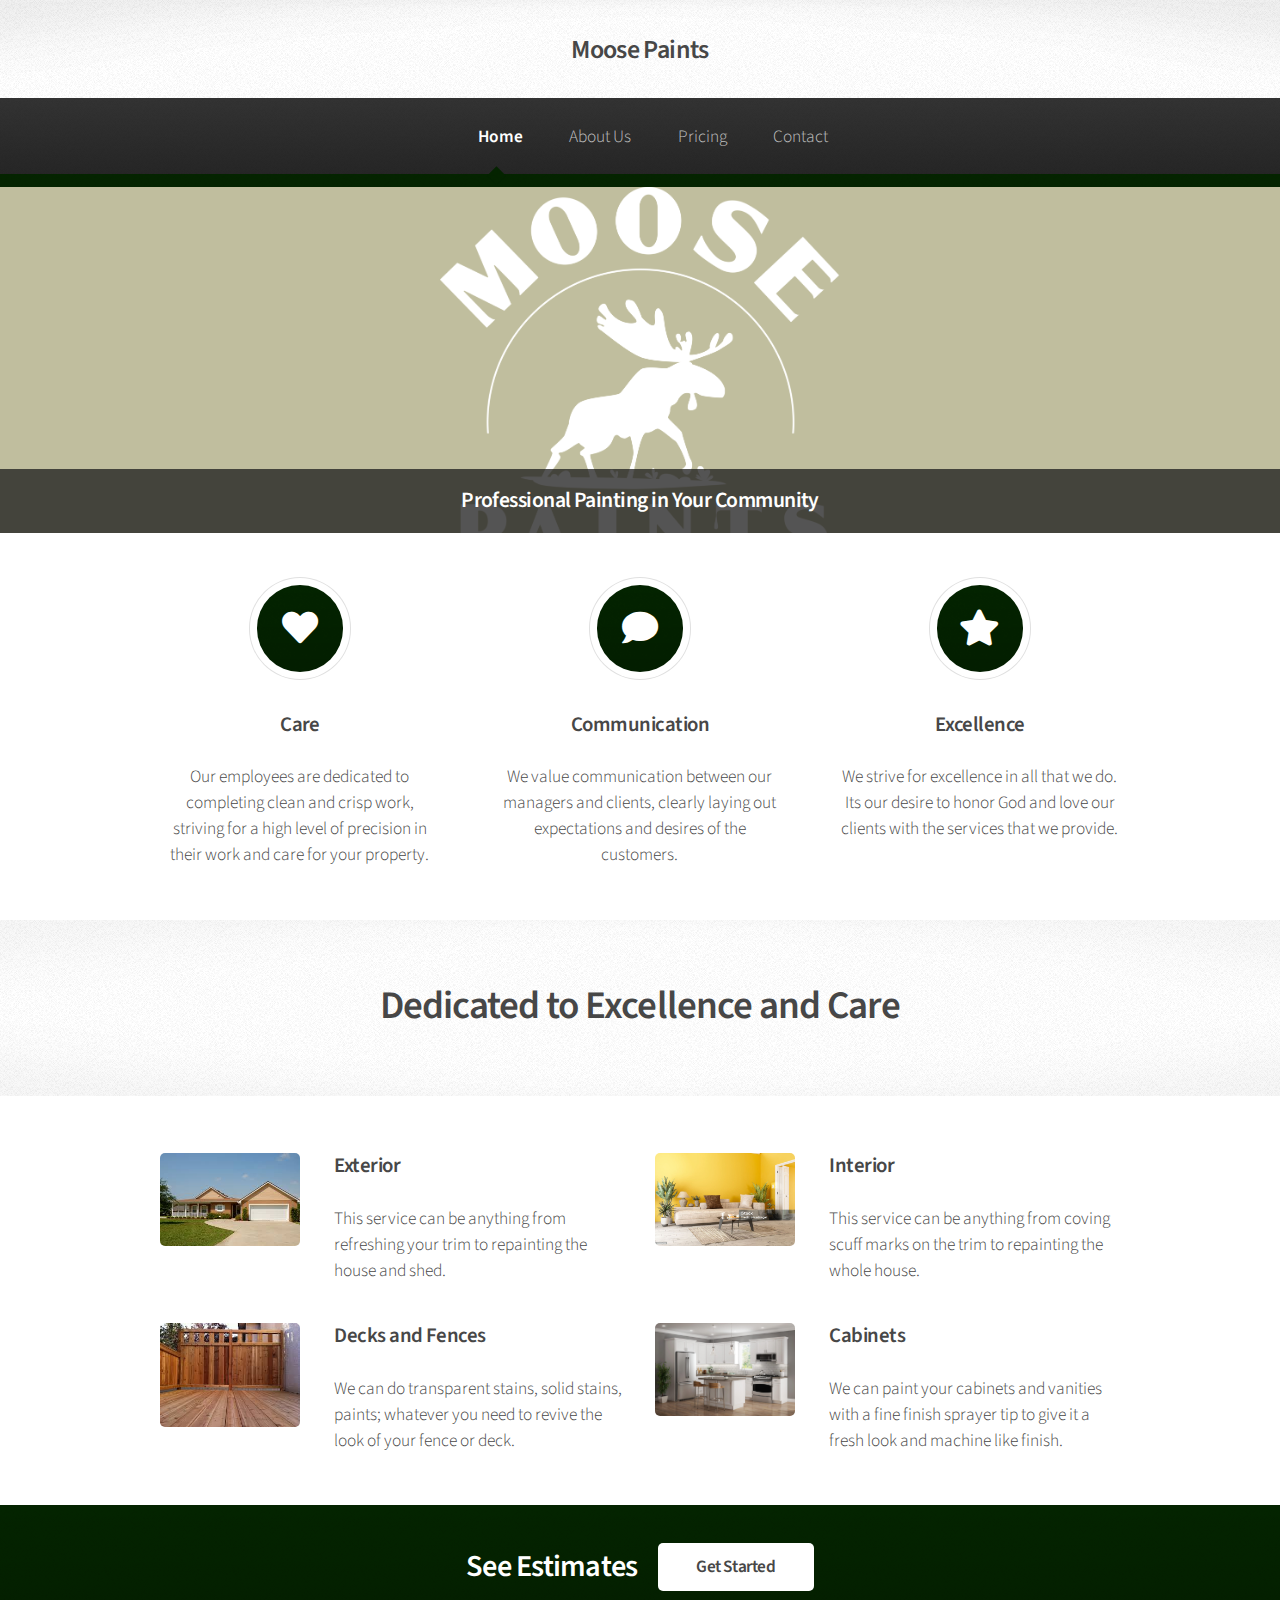
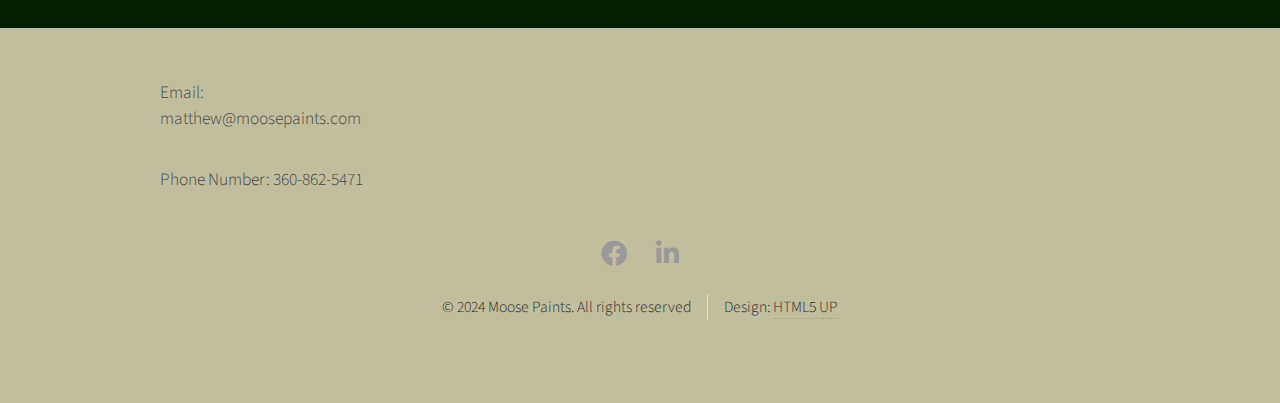
==== commit db6e172a: "Update index.html" ====
--- a/index.html
+++ b/index.html
@@ -55,7 +55,7 @@
 								<div class="box highlight">
 									<i class="icon solid major fa-heart"></i>
 									<h3>Care</h3>
-									<p>Our employees are dedicated to completing clean and crisp work, striving for a high level of precision and care in their work.</p>
+									<p>Our employees are dedicated to completing clean and crisp work, striving for a high level of precision in their work and care for your property.</p>
 								</div>
 							</section>
 							<section class="col-4 col-12-narrower">
@@ -69,7 +69,7 @@
 								<div class="box highlight">
 									<i class="icon solid major fa-star"></i>
 									<h3>Excellence</h3>
-									<p>We strive for excellence in all that we do. We honor God and love our clients with the work that we do.</p>
+									<p>We strive for excellence in all that we do. Its our desire to honor God and love our clients with the services that we provide.</p>
 								</div>
 							</section>
 						</div>
@@ -94,7 +94,7 @@
 									<a class="image left"><img src="images/pic01.jpeg" alt="" /></a>
 									<div class="inner">
 										<h3>Exterior</h3>
-										<p>It can be anything from touching up one side of your house to repainting the house and shed.</p>
+										<p>This service can be anything from refreshing your trim to repainting the house and shed.</p>
 									</div>
 								</div>
 							</section>
@@ -103,7 +103,7 @@
 									<a class="image left"><img src="images/pic02.jpeg" alt="" /></a>
 									<div class="inner">
 										<h3>Interior</h3>
-										<p>It can be one room or the whole house if you are trying to sell.</p>
+										<p>This service can be anything from coving scuff marks on the trim to repainting the whole house.</p>
 									</div>
 								</div>
 							</section>
@@ -114,7 +114,7 @@
 									<a class="image left"><img src="images/pic03.jpeg" alt="" /></a>
 									<div class="inner">
 										<h3>Decks and Fences</h3>
-										<p>We do transparent stains, solid stains, paints, whatever you want to revive the look.</p>
+										<p>We can do transparent stains, solid stains, paints; whatever you need to revive the look of your fence or deck.</p>
 									</div>
 								</div>
 							</section>
@@ -123,7 +123,7 @@
 									<a class="image left"><img src="images/pic04.jpeg" alt="" /></a>
 									<div class="inner">
 										<h3>Cabinets</h3>
-										<p>We can paint your cabinets with a fine finish sprayer tip to give it a machine like finish.</p>
+										<p>We can paint your cabinets and vanities with a fine finish sprayer tip to give it a fresh look and machine like finish.</p>
 									</div>
 								</div>
 							</section>
